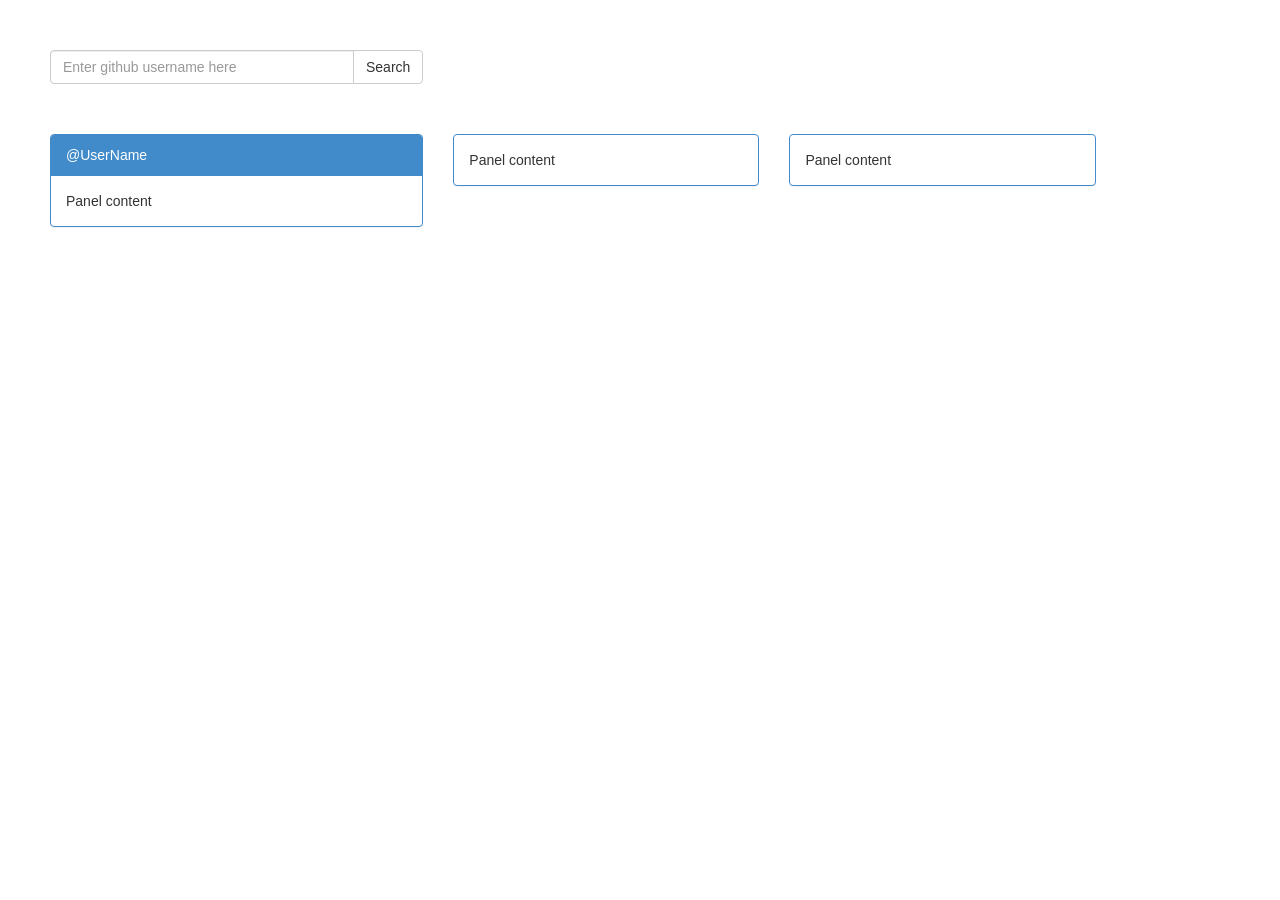
==== index.html @ 88eaa29f "* start" ====
<!DOCTYPE html>
<html lang="en">
<head>
    <meta charset="UTF-8">
    <title>Title</title>
    <!-- CSS LIBS -->
    <!-- Bootstrap -->
    <link href="css/bootstrap.min.css" rel="stylesheet">
</head>
<body>
    <div style="padding: 25px">
        <div class="row" style="padding: 25px">
            <div class="col-lg-4">
                <div class="input-group">
                    <input type="text" class="form-control" placeholder="Enter github username here">
                      <span class="input-group-btn">
                        <button class="btn btn-default" type="button">Search</button>
                      </span>
                </div>
            </div>
        </div>
        <div class="row" style="padding: 25px">
            <div class="col-lg-4">
                <div class="panel panel-primary">
                    <div class="panel-heading"> @UserName </div>
                    <div class="panel-body">
                        Panel content
                    </div>
                </div>
            </div>
            <div class="col-lg-8">
                <div class="row">
                    <div class="col-lg-5">
                        <div class="panel panel-primary">
                            <div class="panel-body">
                                Panel content
                            </div>
                        </div>
                    </div>
                    <div class="col-lg-5">
                        <div class="panel panel-primary">
                            <div class="panel-body">
                                Panel content
                            </div>
                        </div>
                    </div>
                </div>
            </div>
        </div>
    </div>
    <!-- JS LIBS -->
    <script type="text/javascript" src="js/knockout-3.4.0.debug.js"></script>
	<!-- jQuery (necessary for Bootstrap's JavaScript plugins) -->
    <script src="https://ajax.googleapis.com/ajax/libs/jquery/1.11.0/jquery.min.js"></script>
    <!-- Include all compiled plugins (below), or include individual files as needed -->
    <script src="js/bootstrap.min.js"></script>
    <!-- JS SRC -->
    <script type="text/javascript" src="js/application.js"></script>
</body>
</html>
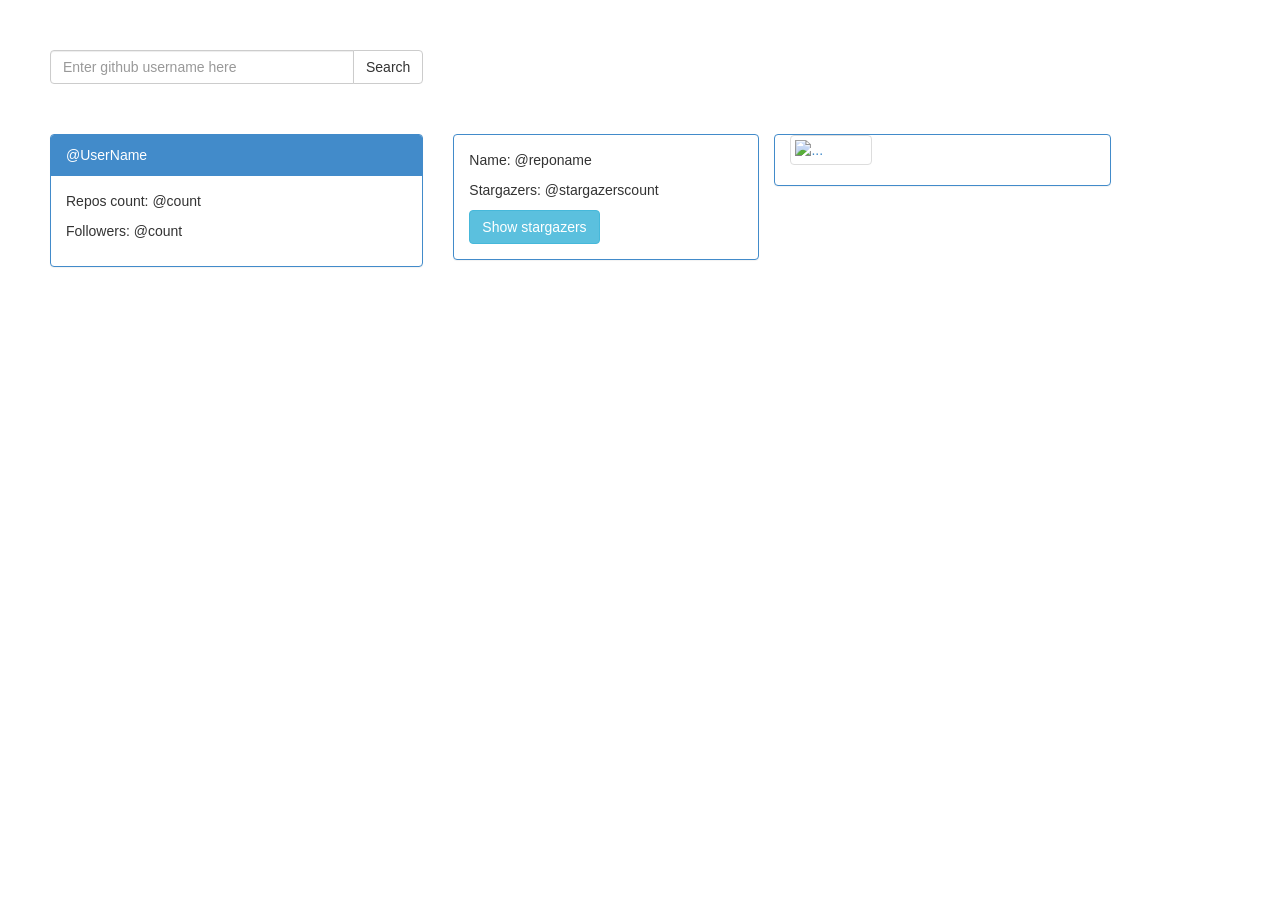
==== commit 7302f2fb: "* add some UI" ====
--- a/index.html
+++ b/index.html
@@ -24,7 +24,8 @@
                 <div class="panel panel-primary">
                     <div class="panel-heading"> @UserName </div>
                     <div class="panel-body">
-                        Panel content
+                        <p>Repos count: @count</p>
+                        <p>Followers: @count</p>
                     </div>
                 </div>
             </div>
@@ -33,14 +34,18 @@
                     <div class="col-lg-5">
                         <div class="panel panel-primary">
                             <div class="panel-body">
-                                Panel content
+                                <p>Name: @reponame</p>
+                                <p>Stargazers: @stargazerscount</p>
+                                <button type="button" class="btn btn-info">Show stargazers</button>
                             </div>
                         </div>
                     </div>
                     <div class="col-lg-5">
-                        <div class="panel panel-primary">
-                            <div class="panel-body">
-                                Panel content
+                        <div class="row panel panel-primary">
+                            <div class="col-lg-4">
+                                <a href="#" class="thumbnail">
+                                    <img data-src="holder.js/100%x180" alt="...">
+                                </a>
                             </div>
                         </div>
                     </div>
@@ -49,12 +54,12 @@
         </div>
     </div>
     <!-- JS LIBS -->
-    <script type="text/javascript" src="js/knockout-3.4.0.debug.js"></script>
+    <script type="text/javascript" src="js/libs/knockout-3.4.0.debug.js"></script>
 	<!-- jQuery (necessary for Bootstrap's JavaScript plugins) -->
     <script src="https://ajax.googleapis.com/ajax/libs/jquery/1.11.0/jquery.min.js"></script>
     <!-- Include all compiled plugins (below), or include individual files as needed -->
-    <script src="js/bootstrap.min.js"></script>
+    <script src="js/libs/bootstrap.min.js"></script>
     <!-- JS SRC -->
-    <script type="text/javascript" src="js/application.js"></script>
+    <script type="text/javascript" src="js/app/application.js"></script>
 </body>
 </html>
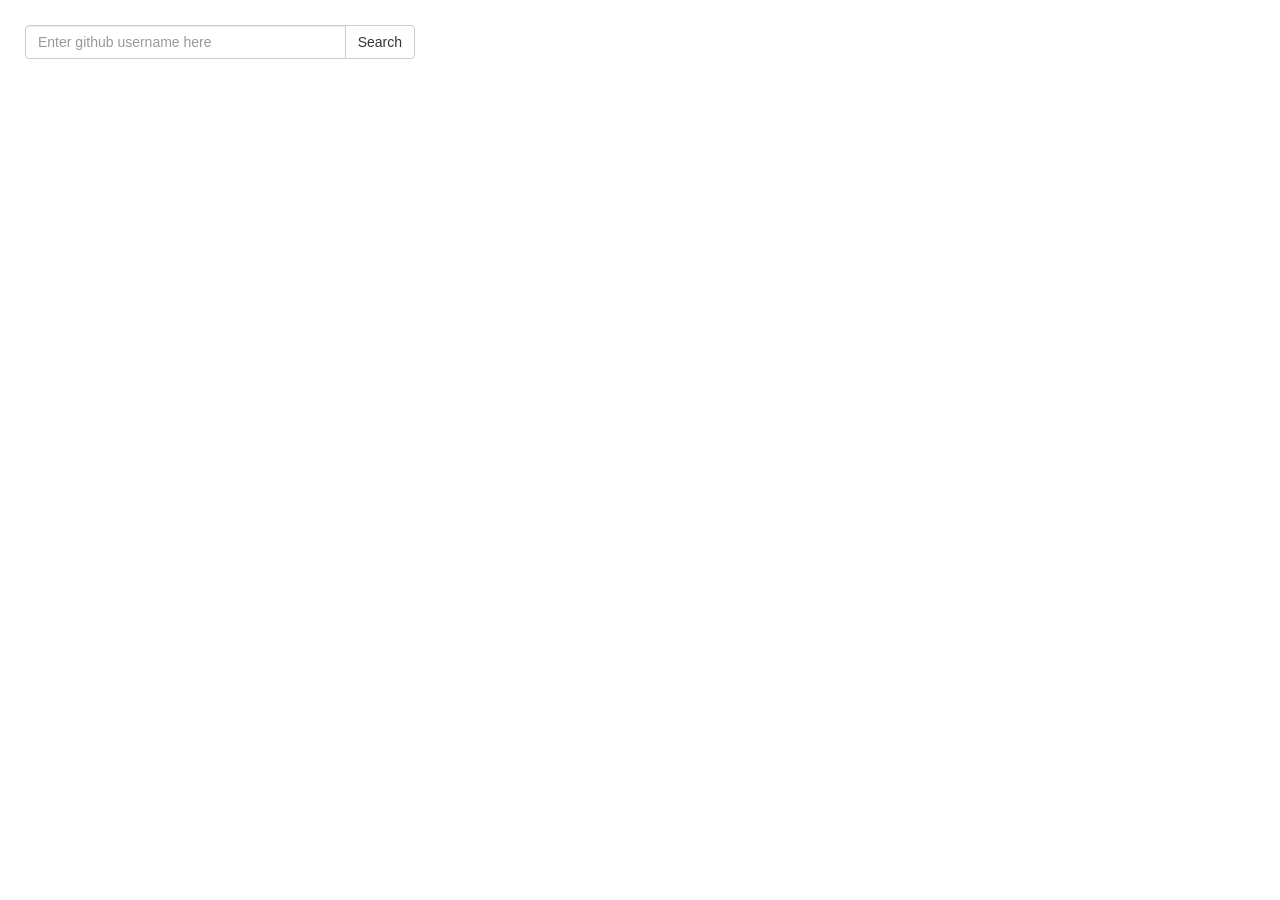
==== commit eff4398c: "* showing user -> repos -> stargazers" ====
--- a/index.html
+++ b/index.html
@@ -8,58 +8,30 @@
     <link href="css/bootstrap.min.css" rel="stylesheet">
 </head>
 <body>
-    <div style="padding: 25px">
-        <div class="row" style="padding: 25px">
-            <div class="col-lg-4">
-                <div class="input-group">
-                    <input type="text" class="form-control" placeholder="Enter github username here">
-                      <span class="input-group-btn">
-                        <button class="btn btn-default" type="button">Search</button>
-                      </span>
-                </div>
-            </div>
-        </div>
-        <div class="row" style="padding: 25px">
-            <div class="col-lg-4">
-                <div class="panel panel-primary">
-                    <div class="panel-heading"> @UserName </div>
-                    <div class="panel-body">
-                        <p>Repos count: @count</p>
-                        <p>Followers: @count</p>
-                    </div>
-                </div>
-            </div>
-            <div class="col-lg-8">
-                <div class="row">
-                    <div class="col-lg-5">
-                        <div class="panel panel-primary">
-                            <div class="panel-body">
-                                <p>Name: @reponame</p>
-                                <p>Stargazers: @stargazerscount</p>
-                                <button type="button" class="btn btn-info">Show stargazers</button>
-                            </div>
-                        </div>
-                    </div>
-                    <div class="col-lg-5">
-                        <div class="row panel panel-primary">
-                            <div class="col-lg-4">
-                                <a href="#" class="thumbnail">
-                                    <img data-src="holder.js/100%x180" alt="...">
-                                </a>
-                            </div>
-                        </div>
-                    </div>
-                </div>
+    <script type="text/html" id="ContainerTemplate">
+        <span data-bind="template: {
+                         name: contentTemplate,
+                         data: contentData }"></span>
+    </script>
+    <div class="row" style="padding: 25px">
+        <div class="col-lg-4">
+            <div class="input-group">
+                <input type="text" class="form-control" data-bind="textInput: githubUser" placeholder="Enter github username here">
+                  <span class="input-group-btn">
+                    <button class="btn btn-default" data-bind="click: searchUser" type="button">Search</button>
+                  </span>
             </div>
         </div>
     </div>
+    <div style="padding: 25px" class="row" data-bind="template: { name: 'ContainerTemplate', foreach: myContents }" />
     <!-- JS LIBS -->
     <script type="text/javascript" src="js/libs/knockout-3.4.0.debug.js"></script>
-	<!-- jQuery (necessary for Bootstrap's JavaScript plugins) -->
-    <script src="https://ajax.googleapis.com/ajax/libs/jquery/1.11.0/jquery.min.js"></script>
-    <!-- Include all compiled plugins (below), or include individual files as needed -->
+    <script src="https://ajax.googleapis.com/ajax/libs/jquery/1.9.0/jquery.min.js"></script>
+    <script type="text/javascript" src="js/libs/require.js"></script>
     <script src="js/libs/bootstrap.min.js"></script>
     <!-- JS SRC -->
-    <script type="text/javascript" src="js/app/application.js"></script>
+
+    <script type="text/html" src="templates/userwidget.html"></script>
+    <script type="text/javascript" src="js/application.js"></script>
 </body>
 </html>
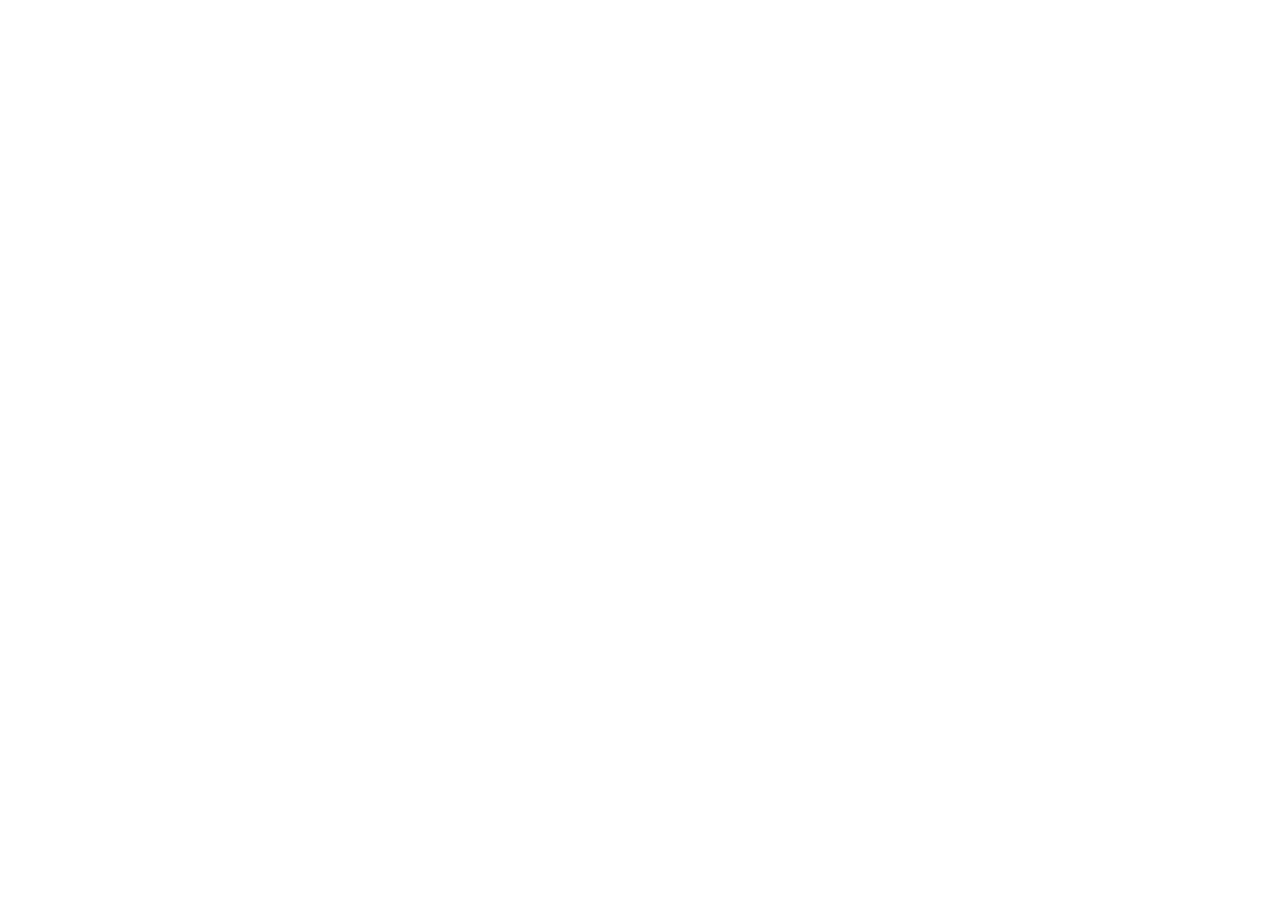
==== commit d15e1a3b: "* beta 2" ====
--- a/index.html
+++ b/index.html
@@ -8,30 +8,13 @@
     <link href="css/bootstrap.min.css" rel="stylesheet">
 </head>
 <body>
-    <script type="text/html" id="ContainerTemplate">
-        <span data-bind="template: {
-                         name: contentTemplate,
-                         data: contentData }"></span>
-    </script>
-    <div class="row" style="padding: 25px">
-        <div class="col-lg-4">
-            <div class="input-group">
-                <input type="text" class="form-control" data-bind="textInput: githubUser" placeholder="Enter github username here">
-                  <span class="input-group-btn">
-                    <button class="btn btn-default" data-bind="click: searchUser" type="button">Search</button>
-                  </span>
-            </div>
-        </div>
-    </div>
-    <div style="padding: 25px" class="row" data-bind="template: { name: 'ContainerTemplate', foreach: myContents }" />
+    <div data-bind='component: { name: "mainview" }'></div>
     <!-- JS LIBS -->
     <script type="text/javascript" src="js/libs/knockout-3.4.0.debug.js"></script>
-    <script src="https://ajax.googleapis.com/ajax/libs/jquery/1.9.0/jquery.min.js"></script>
+    <script src="https://ajax.googleapis.com/ajax/libs/jquery/1.9.1/jquery.min.js"></script>
     <script type="text/javascript" src="js/libs/require.js"></script>
     <script src="js/libs/bootstrap.min.js"></script>
     <!-- JS SRC -->
-
-    <script type="text/html" src="templates/userwidget.html"></script>
     <script type="text/javascript" src="js/application.js"></script>
 </body>
 </html>
